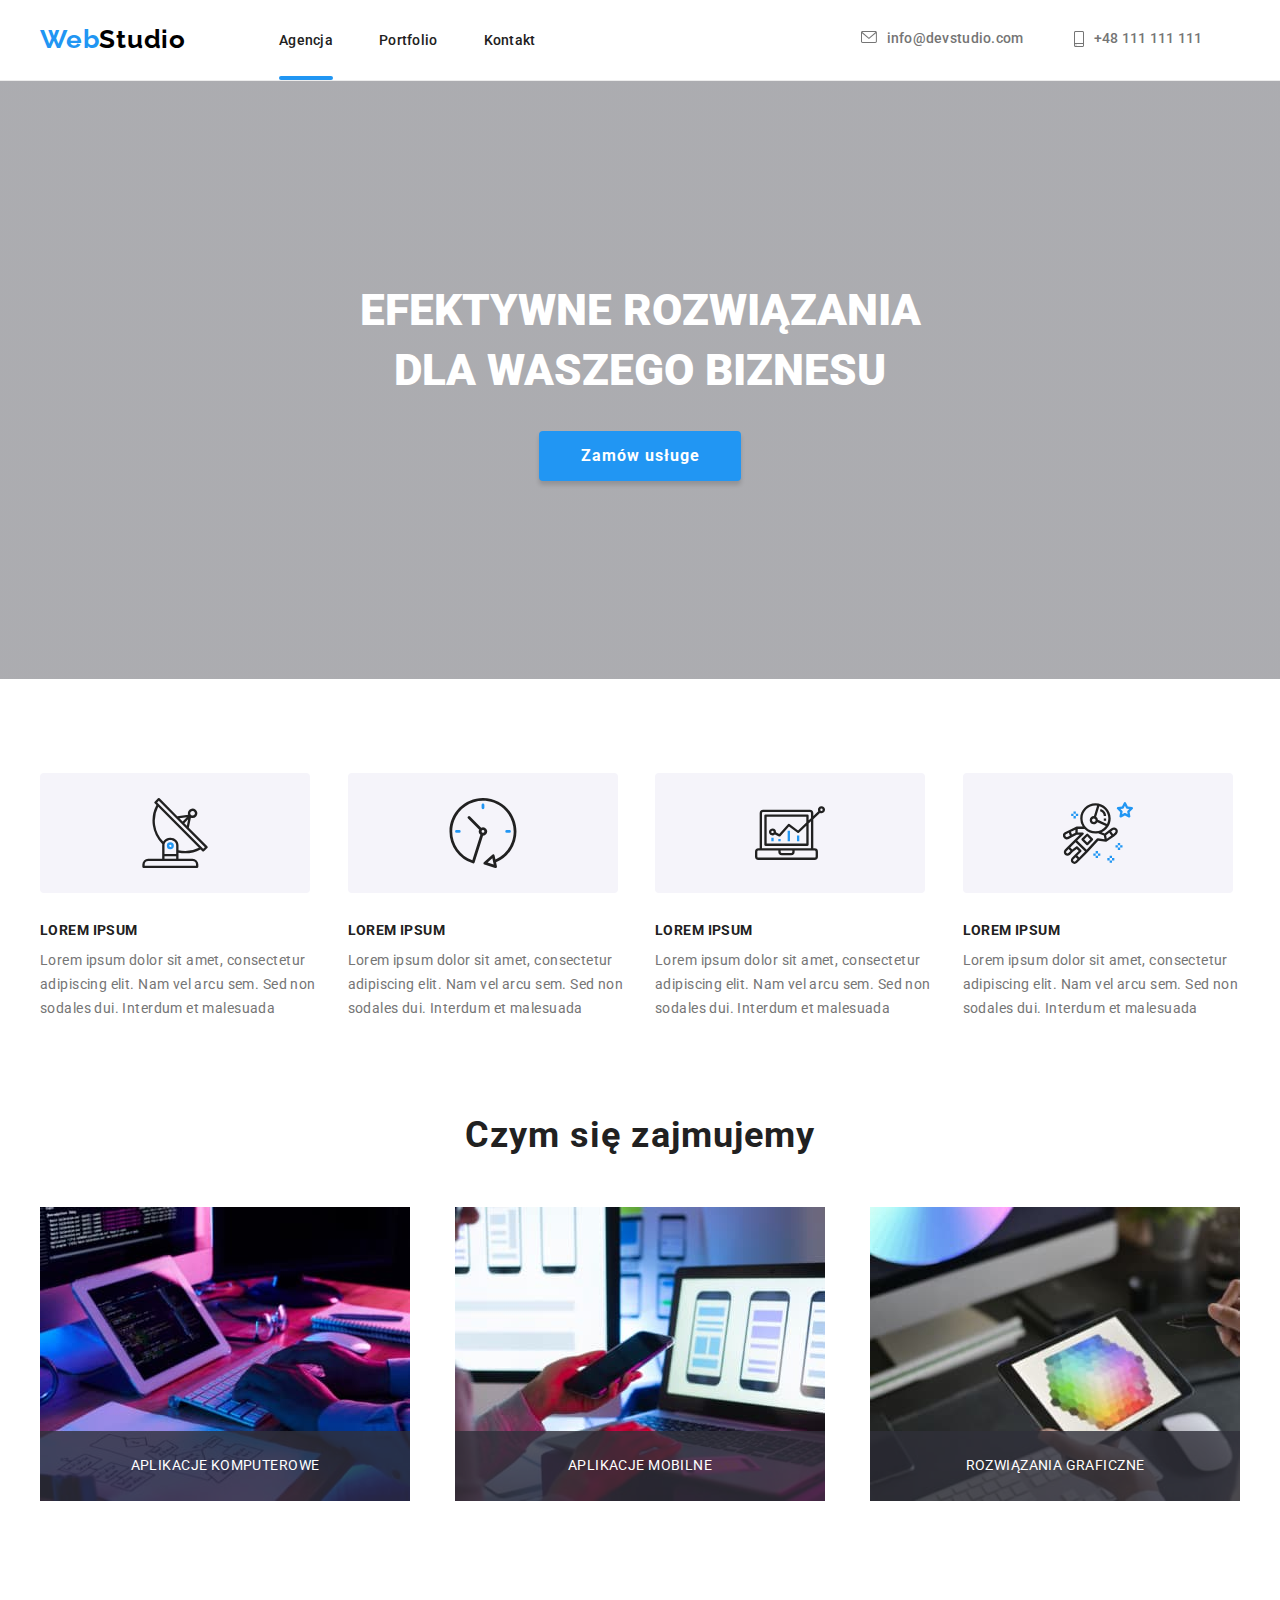
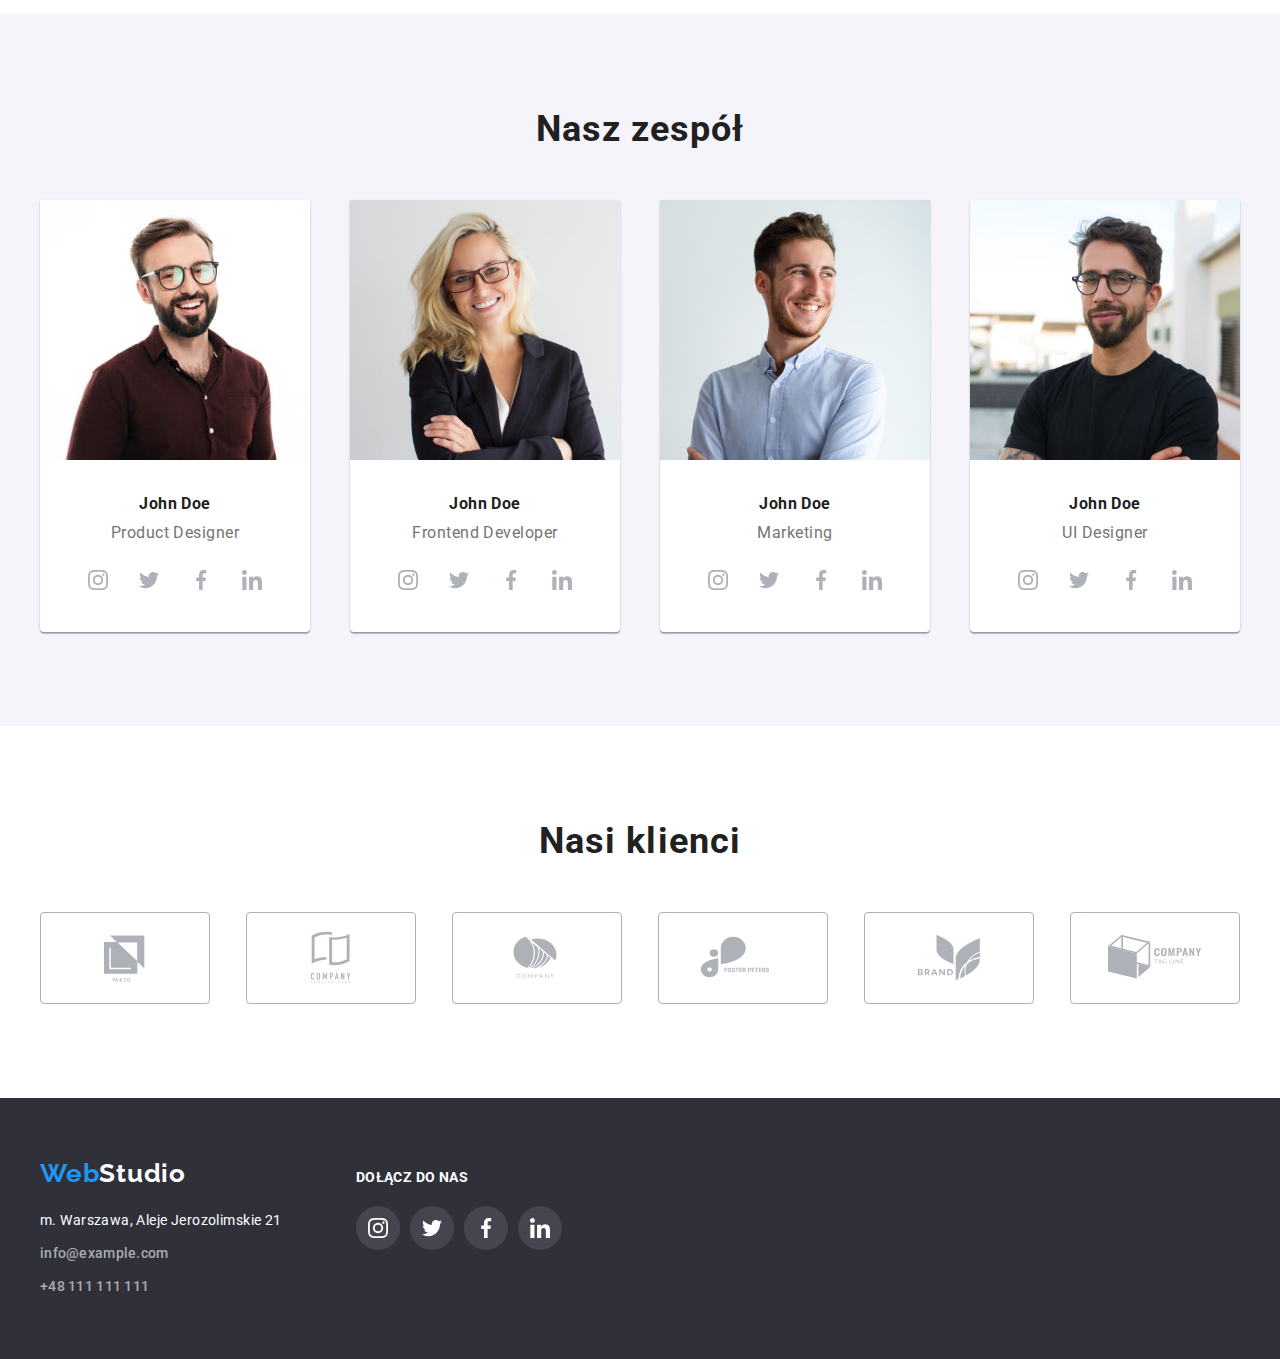
==== index.html @ 0230aa4e "ukonczenie zadania 1" ====
<!DOCTYPE html>
<html lang="en">
  <head>
    <meta charset="UTF-8" />
    <meta http-equiv="X-UA-Compatible" content="IE=edge" />
    <meta name="viewport" content="width=device-width, initial-scale=1.0" />
    <title>Studio</title>
    <link rel="stylesheet" href="./css/styles.css" />
    <link rel="preconnect" href="https://fonts.googleapis.com" />
    <link rel="preconnect" href="https://fonts.gstatic.com" crossorigin />
    <link
      href="https://fonts.googleapis.com/css2?family=Raleway:wght@700&family=Roboto:wght@400;500;700;900&display=swap"
      rel="stylesheet"
    />
    <link
      rel="stylesheet"
      href="node_modules/modern-normalize/modern-normalize.css"
    />
  </head>

  <body>
    <header class="background-header">
      <div class="container">
        <div class="info-header">
          <a href="#" class="link-logo"><span class="logo">Web</span>Studio</a>
          <nav class="contact-info">
            <ul class="list list-header">
              <li>
                <a href="./index.html" class="underline-one link">Agencja</a>
              </li>
              <li><a href="./portfolio.html" class="link">Portfolio</a></li>
              <li><a href="#" class="link">Kontakt</a></li>
            </ul>
          </nav>

          <ul class="list list-header-two">
            <li>
              <a href="mailto:info@devstudio.com" class="contact-details"
                >info@devstudio.com
                <svg class="contact-icon" width="16" height="12">
                  <use href="./images/icons.svg#icon-envelope"></use>
                </svg>
              </a>
            </li>
            <li>
              <a href="tel:+48111111111" class="contact-details"
                >+48 111 111 111
                <svg class="contact-icon phone" width="10" height="16">
                  <use href="./images/icons.svg#icon-smartphone"></use>
                </svg>
              </a>
            </li>
          </ul>
        </div>
      </div>
    </header>
    <main>
      <section class="background-title section">
        <div class="container">
          <div class="content">
            <h1 class="title title-main">
              EFEKTYWNE ROZWIĄZANIA<br />
              DLA WASZEGO BIZNESU
            </h1>
            <button type="button" class="item open-button" data-modal-open>
              Zamów usługe
            </button>
            <div class="backdrop is-hidden" data-modal>
              <div class="modal">
                <button class="close-button" data-modal-close>
                  <svg class="modal-btn" width="11" height="11">
                    <use href="./images/icons.svg#icon-close-button"></use>
                  </svg>
                </button>
              </div>
            </div>
          </div>
        </div>
      </section>
      <section class="section section-two">
        <div class="container">
          <ul class="list orden-list">
            <li>
              <div class="lorem-icon">
                <svg width="70" height="70">
                  <use xlink:href="./images/icons.svg#icon-antenna"></use>
                </svg>
              </div>
              <h4 class="title-fourth">LOREM IPSUM</h4>
              <p class="text">
                Lorem ipsum dolor sit amet, consectetur adipiscing elit. Nam vel
                arcu sem. Sed non sodales dui. Interdum et malesuada
              </p>
            </li>
            <li>
              <div class="lorem-icon">
                <svg width="70" height="70">
                  <use xlink:href="./images/icons.svg#icon-clock"></use>
                </svg>
              </div>
              <h4 class="title-fourth">LOREM IPSUM</h4>
              <p class="text">
                Lorem ipsum dolor sit amet, consectetur adipiscing elit. Nam vel
                arcu sem. Sed non sodales dui. Interdum et malesuada
              </p>
            </li>
            <li>
              <div class="lorem-icon">
                <svg width="70" height="70">
                  <use xlink:href="./images/icons.svg#icon-diagram"></use>
                </svg>
              </div>
              <h4 class="title-fourth">LOREM IPSUM</h4>
              <p class="text">
                Lorem ipsum dolor sit amet, consectetur adipiscing elit. Nam vel
                arcu sem. Sed non sodales dui. Interdum et malesuada
              </p>
            </li>
            <li>
              <div class="lorem-icon">
                <svg width="70" height="70">
                  <use xlink:href="./images/icons.svg#icon-astronaut"></use>
                </svg>
              </div>
              <h4 class="title-fourth">LOREM IPSUM</h4>
              <p class="text">
                Lorem ipsum dolor sit amet, consectetur adipiscing elit. Nam vel
                arcu sem. Sed non sodales dui. Interdum et malesuada
              </p>
            </li>
          </ul>
        </div>
      </section>

      <section class="section">
        <div class="container">
          <h2 class="title-second">Czym się zajmujemy</h2>
          <ul class="list orden-list">
            <li class="box-picture">
              <div class="label-box">
                <p class="label-text">Aplikacje komputerowe</p>
              </div>
              <img
                class="picture"
                src="./images/developer-code.jpg"
                alt="kod programisty"
                width="370"
                height="294"
              />
            </li>
            <li class="box-picture">
              <div class="label-box">
                <p class="label-text">Aplikacje mobilne</p>
              </div>
              <img
                class="picture"
                src="./images/mobile-app.jpg"
                alt="praca nad aplikacjami mobilnymi"
                width="370"
                height="294"
              />
            </li>
            <li class="box-picture">
              <div class="label-box">
                <p class="label-text">Rozwiązania graficzne</p>
              </div>
              <img
                class="picture"
                src="./images/web-disigne.jpg"
                alt="projektowanie ston internetowych"
                width="370"
                height="294"
              />
            </li>
          </ul>
        </div>
      </section>
      <ul>
        <li></li>
      </ul>

      <section class="section background-second">
        <div class="container">
          <h2 class="title-second">Nasz zespół</h2>
          <ul class="list orden-list">
            <li class="card-team">
              <img
                src="./images/product-designer.jpg"
                alt="Zespół WebStudio"
                width="270"
                height="260"
              />
              <div class="card-heading-team">
                <h4 class="team"><strong>John Doe</strong></h4>
                <p class="profession">Product Designer</p>
                <ul class="list social-media-list">
                  <li>
                    <a href="#" class="social-link">
                      <svg width="20" height="20">
                        <use href="./images/icons.svg#icon-instagram"></use>
                      </svg>
                    </a>
                  </li>
                  <li>
                    <a href="#" class="social-link">
                      <svg width="20" height="20">
                        <use href="./images/icons.svg#icon-twitter"></use>
                      </svg>
                    </a>
                  </li>
                  <li>
                    <a href="#" class="social-link">
                      <svg width="20" height="20">
                        <use href="./images/icons.svg#icon-facebook"></use>
                      </svg>
                    </a>
                  </li>
                  <li>
                    <a href="#" class="social-link">
                      <svg width="20" height="20">
                        <use href="./images/icons.svg#icon-linkedin"></use>
                      </svg>
                    </a>
                  </li>
                </ul>
              </div>
            </li>
            <li class="card-team">
              <img
                src="./images/frontend-developer.jpg"
                alt="Zespół WebStudio"
                width="270"
                height="260"
              />
              <div class="card-heading-team">
                <h4 class="team"><strong>John Doe</strong></h4>
                <p class="profession">Frontend Developer</p>
                <ul class="list social-media-list">
                  <li class="">
                    <a href="#" class="social-link">
                      <svg class="icons" width="20" height="20">
                        <use href="./images/icons.svg#icon-instagram"></use>
                      </svg>
                    </a>
                  </li>
                  <li>
                    <a href="#" class="social-link">
                      <svg class="icons" width="20" height="20">
                        <use href="./images/icons.svg#icon-twitter"></use>
                      </svg>
                    </a>
                  </li>
                  <li>
                    <a href="#" class="social-link">
                      <svg class="icons" width="20" height="20">
                        <use href="./images/icons.svg#icon-facebook"></use>
                      </svg>
                    </a>
                  </li>
                  <li>
                    <a href="#" class="social-link">
                      <svg class="icons" width="20" height="20">
                        <use href="./images/icons.svg#icon-linkedin"></use>
                      </svg>
                    </a>
                  </li>
                </ul>
              </div>
            </li>
            <li class="card-team">
              <img
                src="./images/marketing.jpg"
                alt="Zespół WebStudio"
                width="270"
                height="260"
              />
              <div class="card-heading-team">
                <h4 class="team"><strong>John Doe</strong></h4>
                <p class="profession">Marketing</p>
                <ul class="list social-media-list">
                  <li>
                    <a href="#" class="social-link">
                      <svg class="icons" width="20" height="20">
                        <use href="./images/icons.svg#icon-instagram"></use>
                      </svg>
                    </a>
                  </li>
                  <li>
                    <a href="#" class="social-link">
                      <svg class="icons" width="20" height="20">
                        <use href="./images/icons.svg#icon-twitter"></use>
                      </svg>
                    </a>
                  </li>
                  <li>
                    <a href="#" class="social-link">
                      <svg class="icons" width="20" height="20">
                        <use href="./images/icons.svg#icon-facebook"></use>
                      </svg>
                    </a>
                  </li>
                  <li>
                    <a href="#" class="social-link">
                      <svg class="icons" width="20" height="20">
                        <use href="./images/icons.svg#icon-linkedin"></use>
                      </svg>
                    </a>
                  </li>
                </ul>
              </div>
            </li>
            <li class="card-team">
              <img
                src="./images/ui-desidner.jpg"
                alt="Zespół WebStudio"
                width="270"
                height="260"
              />
              <div class="card-heading-team">
                <h4 class="team"><strong>John Doe</strong></h4>
                <p class="profession">UI Designer</p>
                <ul class="list social-media-list">
                  <li>
                    <a href="#" class="social-link">
                      <svg class="icons" width="20" height="20">
                        <use href="./images/icons.svg#icon-instagram"></use>
                      </svg>
                    </a>
                  </li>
                  <li>
                    <a href="#" class="social-link">
                      <svg class="icons" width="20" height="20">
                        <use href="./images/icons.svg#icon-twitter"></use>
                      </svg>
                    </a>
                  </li>
                  <li>
                    <a href="#" class="social-link">
                      <svg class="icons" width="20" height="20">
                        <use href="./images/icons.svg#icon-facebook"></use>
                      </svg>
                    </a>
                  </li>
                  <li>
                    <a href="#" class="social-link">
                      <svg class="icons" width="20" height="20">
                        <use href="./images/icons.svg#icon-linkedin"></use>
                      </svg>
                    </a>
                  </li>
                </ul>
              </div>
            </li>
          </ul>
        </div>
      </section>
      <section class="section">
        <div class="container">
          <h2 class="title-second">Nasi klienci</h2>
          <ul class="list orden-list">
            <li class="maybe">
              <a class="client-link" href="#">
                <svg class="icons" width="106" height="60">
                  <use href="./images/icons.svg#icon-logo"></use>
                </svg>
              </a>
            </li>
            <li>
              <a class="client-link" href="#">
                <svg class="icons" width="106" height="60">
                  <use href="./images/icons.svg#icon-logo-2"></use>
                </svg>
              </a>
            </li>
            <li>
              <a class="client-link" href="#">
                <svg class="icons" width="106" height="60">
                  <use href="./images/icons.svg#icon-logo-3"></use>
                </svg>
              </a>
            </li>
            <li>
              <a class="client-link" href="#">
                <svg class="icons" width="106" height="60">
                  <use href="./images/icons.svg#icon-logo-4"></use>
                </svg>
              </a>
            </li>
            <li>
              <a class="client-link" href="#">
                <svg class="icons" width="106" height="60">
                  <use href="./images/icons.svg#icon-logo-5"></use>
                </svg>
              </a>
            </li>
            <li>
              <a class="client-link" href="#">
                <svg class="icons" width="106" height="60">
                  <use href="./images/icons.svg#icon-logo-6"></use>
                </svg>
              </a>
            </li>
          </ul>
        </div>
      </section>
    </main>
    <footer class="background-footer">
      <div class="container container-footer">
        <div class="footer">
          <div class="list-footer">
            <a href="#" class="link-logo text-color"
              ><span class="logo">Web</span>Studio</a
            >
          </div>
          <address class="text-footer">
            <ul class="list text-color adress-list">
              <li class="a-list">
                <p class="margin">m. Warszawa, Aleje Jerozolimskie 21</p>
              </li>
              <li class="a-list">
                <a href="mailto:info@example.com" class="link link-color"
                  >info@example.com</a
                >
              </li>
              <li class="a-list">
                <a href="tel:+48111111111" class="link link-color"
                  >+48 111 111 111</a
                >
              </li>
            </ul>
          </address>
        </div>
        <div class="social-media-footer">
          <div>
            <div>
              <h4 class="title-footer">Dołącz do nas</h4>
            </div>
          </div>
          <ul class="list media-footer">
            <li>
              <a href="#" class="social-link-dark">
                <svg class="icons" width="20" height="20">
                  <use href="./images/icons.svg#icon-instagram"></use>
                </svg>
              </a>
            </li>
            <li>
              <a href="#" class="social-link-dark">
                <svg class="icons" width="20" height="20">
                  <use href="./images/icons.svg#icon-twitter"></use>
                </svg>
              </a>
            </li>
            <li>
              <a href="#" class="social-link-dark">
                <svg class="icons" width="20" height="20">
                  <use href="./images/icons.svg#icon-facebook"></use>
                </svg>
              </a>
            </li>
            <li>
              <a href="#" class="social-link-dark">
                <svg class="icons" width="20" height="20">
                  <use href="./images/icons.svg#icon-linkedin"></use>
                </svg>
              </a>
            </li>
          </ul>
        </div>
      </div>
    </footer>
    <script src="./js/modal.js"></script>
  </body>
</html>
---- css/styles.css ----
:root {
  --brand-color: #2196f3;
  --brand-color-one: #ffffff;
  --brand-color-two: #000000;
  --brand-color-three: #f5f4fa;
  --brand-color-four: #757575;
  --brand-color-five: #e5e5e5;
  --brand-color-six: #2f303a;
  --brand-color-seven: #eeeeee;
  --brand-color-eight: #afb1b8;
  --transition-timing-function: cubic-bezier(0.4, 0, 0.2, 1);
}

body {
  font-family: "Roboto", "Raleway", sans-serif;
  color: #212121;
  margin: 0 auto;
}

*,
*::after,
*::before {
  margin: 0;
  padding: 0;
}

.list {
  list-style-type: none;
}

.logo {
  color: var(--brand-color);
}

.link-logo {
  font-family: "Raleway", sans-serif;
  font-size: 26px;
  line-height: 1.19;
  font-weight: 700;
  letter-spacing: 0.03em;
  text-decoration: none;
  color: var(--brand-color-two);
  margin-right: 93px;
}

.link {
  font-size: 14px;
  line-height: 1.14;
  font-weight: 500;
  letter-spacing: 0.02em;
  text-decoration: none;
  color: inherit;
  position: relative;

  transition: color 250ms var(--transition-timing-function);
}

.link:hover,
.link:focus {
  color: var(--brand-color);
}

.button {
  all: unset;
  font-family: inherit;
  font-weight: 500;
  font-size: 16px;
  padding: 6px 22px;
  border-radius: 4px;
  line-height: 1.63;
  letter-spacing: 0.03em;
  background-color: var(--brand-color-three);
  cursor: pointer;

  transition: background-color 250ms var(--transition-timing-function),
    color 250ms var(--transition-timing-function);
}

.button:hover,
.button:focus {
  box-shadow: 0px 3px 1px rgba(0, 0, 0, 0.1), 0px 1px 2px rgba(0, 0, 0, 0.08),
    0px 2px 2px rgba(0, 0, 0, 0.12);
  background-color: var(--brand-color);
  color: var(--brand-color-one);
}

.title {
  font-size: 44px;
  line-height: 1.36;
  font-weight: 900;
  color: var(--brand-color-one);

  margin: 0 auto;
  text-align: center;
  padding-top: 106px;
  padding-bottom: 30px;
}

.item {
  all: unset;
  font-family: inherit;
  font-weight: 700;
  font-size: 16px;
  line-height: 1.88;
  letter-spacing: 0.06em;
  background-color: var(--brand-color);
  color: var(--brand-color-one);
  padding: 10px 41px 10px 42px;
  cursor: pointer;
  box-shadow: 0px 4px 4px rgba(0, 0, 0, 0.15);
  border-radius: 4px;
}

.title-fourth {
  font-size: 14px;
  line-height: 1.14;
  letter-spacing: 0.03em;
  text-transform: uppercase;
  margin-bottom: 10px;
}

.text {
  font-size: 14px;
  line-height: 1.71;
  letter-spacing: 0.03em;
  color: var(--brand-color-four);
}

.title-second {
  font-size: 36px;
  line-height: 1.17;
  letter-spacing: 0.03em;
}

.title-portfolio {
  font-size: 18px;
  line-height: 2;
  letter-spacing: 0.06em;
  margin: 0 auto;
}

.text-img {
  font-size: 16px;
  line-height: 1.88;
  letter-spacing: 0.03em;
  color: var(--brand-color-four);
  margin: 0 auto;
}

.team {
  font-weight: 500;
  font-size: 16px;
  line-height: 1.19;
  letter-spacing: 0.03em;
}

.profession {
  font-size: 16px;
  line-height: 1.19;
  letter-spacing: 0.03em;
  color: var(--brand-color-four);
}

.link-color {
  color: rgba(255, 255, 255, 0.6);
}

.contact-details {
  font-size: 14px;
  line-height: 1.14;
  font-weight: 500;
  letter-spacing: 0.02em;
  text-decoration: none;
  display: flex;
  flex-direction: row-reverse;
  align-content: flex-start;
  fill: var(--brand-color-four);
  color: var(--brand-color-four);

  transition: color 250ms var(--transition-timing-function),
    fill 250ms var(--transition-timing-function);
}

.contact-icon {
  margin-right: 10px;
}

.contact-details:hover,
.contact-details:focus {
  fill: var(--brand-color);
  color: var(--brand-color);
}

.mail {
  text-decoration: underline;
}

.text-footer {
  font-size: 14px;
  line-height: 1.71;
  letter-spacing: 0.03em;
  font-style: inherit;
}

.text-color {
  color: var(--brand-color-one);
}

.background-second {
  background-color: var(--brand-color-three);
}

.background-header {
  background-color: var(--brand-color-one);
  border-bottom: 1px solid #ececec;
}

.background-footer {
  background-color: var(--brand-color-six);
  padding-top: 60px;
  padding-bottom: 51px;
}

.container {
  margin: 0 auto;
  width: 100%;
  max-width: 1200px;
  padding: 0 15px;
}

.content {
  display: flex;
  text-align: center;
  align-items: center;
  flex-direction: column;
  padding-bottom: 104px;
}

.section {
  padding: 94px 0;
  margin: 0 auto;
}

.button-list {
  display: flex;
  justify-content: center;
  margin: 0 auto;
  gap: 8px;
}

.button-padding {
  padding-bottom: unset;
}

.info-header {
  display: flex;
  align-items: center;
  flex-grow: 1;
  padding-top: 24px;
  padding-bottom: 25px;
}

.list-header {
  display: flex;
  gap: 46px;
  margin-right: 325px;
  padding-left: 0%;
}

.list-header-two {
  display: inline-flex;
  gap: 50px;
}

.adress-list {
  padding-left: 0;
  margin: 0 auto;
}

.a-list {
  padding-bottom: 9px;
}

.margin {
  margin: 0 auto;
}

.portfolio-padding {
  padding-top: 50px;
}

.card-heading {
  border: 1px solid var(--brand-color-seven);
  border-top: hidden;
  padding-left: 20px;
}

.card-heading > h4 {
  padding-top: 20px;
  padding-bottom: 4px;
}

.card-heading > p {
  padding-bottom: 20px;
}

.card-set {
  display: flex;
  flex-wrap: wrap;
  gap: 30px;
  padding: 0;
  flex-basis: calc((100% - 60px) / 3);
}

.orden-list {
  display: flex;
  justify-content: space-between;
  gap: 30px;
  margin: 0 auto;
  padding-left: 0;
}

h2 {
  display: flex;
  justify-content: center;
  padding-bottom: 50px;
  margin: 0 auto;
}

.card-team {
  background: var(--brand-color-one);
  border-radius: 0px 0px 4px 4px;
  box-shadow: 0px 1px 3px rgba(0, 0, 0, 0.12), 0px 1px 1px rgba(0, 0, 0, 0.14),
    0px 2px 1px rgba(0, 0, 0, 0.2);
}

.card-heading-team {
  text-align: center;
}

.card-heading-team > h4 {
  margin: 0 auto;
  padding-top: 30px;
  padding-bottom: 10px;
}

.card-heading-team > p {
  margin: 0 auto;
  padding-bottom: 16px;
}
.section-two {
  padding-bottom: 0;
}

.lorem-icon {
  width: 270px;
  height: 120px;
  border-radius: 4px;
  background-color: var(--brand-color-three);
  display: flex;
  justify-content: center;
  align-items: center;
  margin-bottom: 30px;
}

.card-image {
  display: block;
}

.card-shadow {
  transition: box-shadow 250ms var(--transition-timing-function);
}

.card-shadow:hover,
.card-shadow:focus {
  cursor: pointer;
  box-shadow: 0px 1px 1px rgba(0, 0, 0, 0.12), 0px 4px 4px rgba(0, 0, 0, 0.06),
    1px 4px 6px rgba(0, 0, 0, 0.16);
}

.client-link {
  display: flex;
  align-items: center;
  justify-content: center;
  box-sizing: border-box;
  width: 170px;
  height: 92px;
  border-radius: 4px;
  border: 1px solid var(--brand-color-eight);
  fill: var(--brand-color-eight);
  cursor: pointer;
  gap: 30px;

  transition: border-color 250ms var(--transition-timing-function),
    fill 250ms var(--transition-timing-function);
}

.client-link:hover,
.client-link:focus {
  fill: var(--brand-color);
  border-color: var(--brand-color);
}

.social-media-list {
  display: flex;
  align-items: center;
  justify-content: space-around;
  padding-left: 32px;
  padding-right: 32px;
  padding-bottom: 30px;
}

.social-link {
  width: 44px;
  height: 44px;
  fill: var(--brand-color-eight);
  background-color: var(--brand-color-one);
  border-radius: 50%;
  display: flex;
  align-items: center;
  justify-content: center;
  gap: 10px;

  transition: background-color 250ms var(--transition-timing-function),
    fill 250ms var(--transition-timing-function);
}

.social-link:hover,
.social-link:focus {
  background-color: var(--brand-color);
  fill: var(--brand-color-one);
}

.social-link-dark {
  width: 44px;
  height: 44px;
  background: rgba(255, 255, 255, 0.1);
  fill: var(--brand-color-one);
  border-radius: 50%;
  display: flex;
  align-items: center;
  justify-content: center;
  gap: 10px;

  transition: background-color 250ms var(--transition-timing-function);
}

.social-link-dark:hover,
.social-link-dark:focus {
  background-color: var(--brand-color);
}

.list-footer {
  padding-top: 0;
  padding-bottom: 20px;
}

.social-media-footer {
  display: inline-flex;
  flex-direction: column;
  justify-content: center;
  margin-left: 70px;
}

.media-footer {
  display: inline-flex;
  gap: 10px;
}

.title-footer {
  color: var(--brand-color-one);
  text-transform: uppercase;
  font-size: 14px;
  line-height: 1.14;
  letter-spacing: 0.03em;
  margin-bottom: 20px;
}

.background-title {
  background-image: linear-gradient(
      rgba(47, 48, 58, 0.4),
      rgba(47, 48, 58, 0.4)
    ),
    url(/goit-markup-hw-05/images/background.jpg);
}

.footer {
  display: inline-flex;
  flex-direction: column;
  justify-content: center;
}

.underline-one::after {
  content: "";
  position: absolute;
  bottom: -32.5px;
  height: 4px;
  border-radius: 2px;
  left: 0;
  width: 100%;
  background-color: var(--brand-color);
}

.underline-two::after {
  content: "";
  position: absolute;
  bottom: -32.5px;
  height: 4px;
  border-radius: 2px;
  left: 0;
  width: 100%;
  background-color: var(--brand-color);
}

.box-picture {
  display: block;
  position: relative;
}
.picture {
  display: block;
  align-items: flex-start;
}
.label-text {
  color: var(--brand-color-one);
  text-transform: uppercase;
  font-size: 14px;
  line-height: 1.14;
  letter-spacing: 0.03em;
  margin-bottom: 20px;
  padding-top: 27px;
}

.label-box {
  height: 70px;
  width: 370px;
  text-align: center;
  background-color: rgba(47, 48, 58, 0.8);
  position: absolute;
  bottom: 0;
}

.portfolio-box {
  position: relative;
  overflow: hidden;
  width: 370px;
  height: 294px;
}

.portfolio-overflay {
  position: absolute;
  width: 100%;
  height: 100%;
  background: rgba(33, 150, 243, 0.9);

  transform: translateY(100%);
  transition: 250ms var(--transition-timing-function);
}

.portfolio-text-overflay {
  padding-left: 24px;
  padding-top: 49px;
  padding-right: 45px;
  font-weight: 400;
  font-size: 18px;
  line-height: 1.56;
  letter-spacing: 0.03em;
  color: var(--brand-color-one);
}

.card-shadow:hover .portfolio-overflay {
  transform: translatey(0);
}

.backdrop {
  position: fixed;
  width: 100%;
  height: 100%;
  top: 0;
  left: 0;
  background: rgba(0, 0, 0, 0.2);
  z-index: 2;
}

.modal {
  position: absolute;
  top: 50%;
  left: 50%;
  transform: translate(-50%, -50%);
  width: 528px;
  height: 581px;
  background-color: var(--brand-color-one);
  border-radius: 4px;
  box-shadow: 0px 1px 3px rgba(0, 0, 0, 0.12), 0px 1px 1px rgba(0, 0, 0, 0.14),
    0px 2px 1px rgba(0, 0, 0, 0.2);

  opacity: inherit;
  visibility: inherit;
  transition-property: visibility, opacity;
  transition-duration: 250ms;
  transition-timing-function: var(--transition-timing-function);
}

.close-button {
  position: absolute;
  top: 8px;
  right: 8px;
  height: 30px;
  width: 30px;
  border: 1px solid rgba(0, 0, 0, 0.1);
  border-radius: 50%;
  background: var(--brand-color-one);
  fill: var(--brand-color-two);
  cursor: pointer;
}

.is-hidden {
  opacity: 0;
  visibility: hidden;
  pointer-events: none;
}
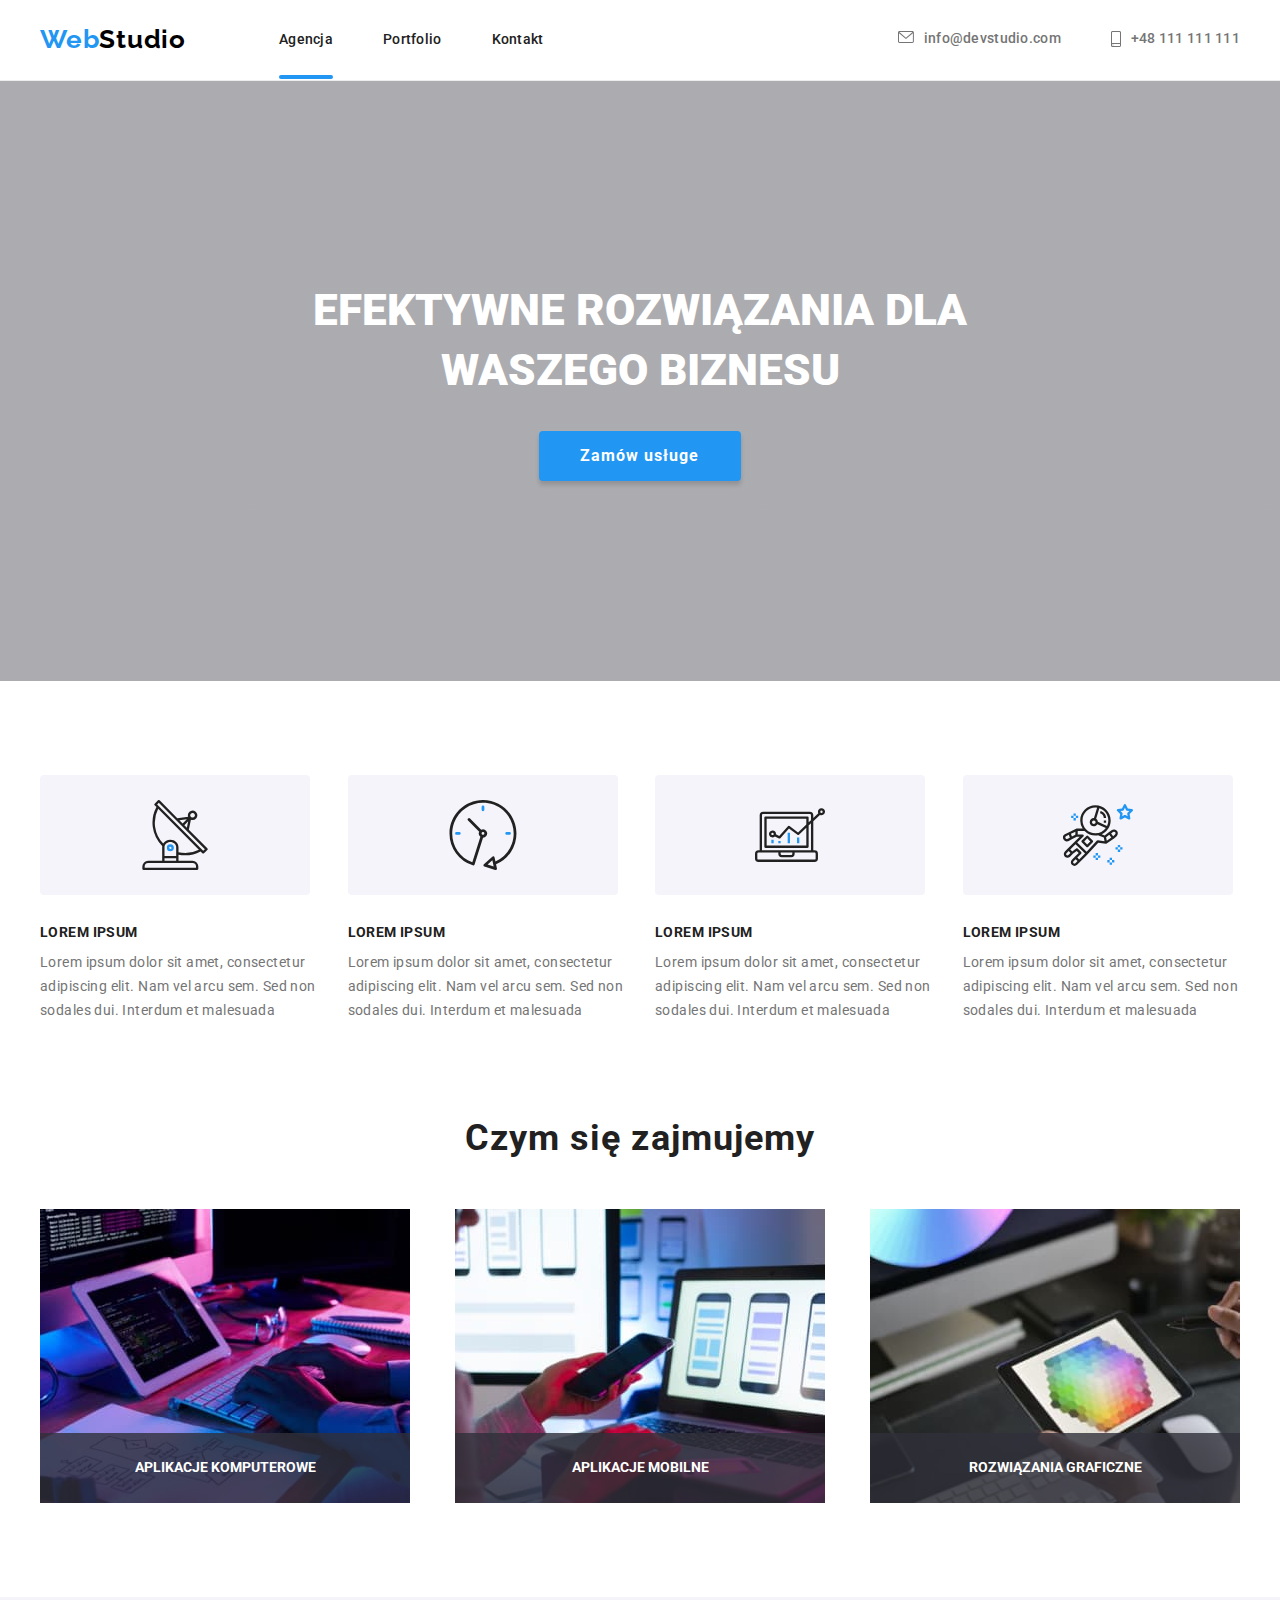
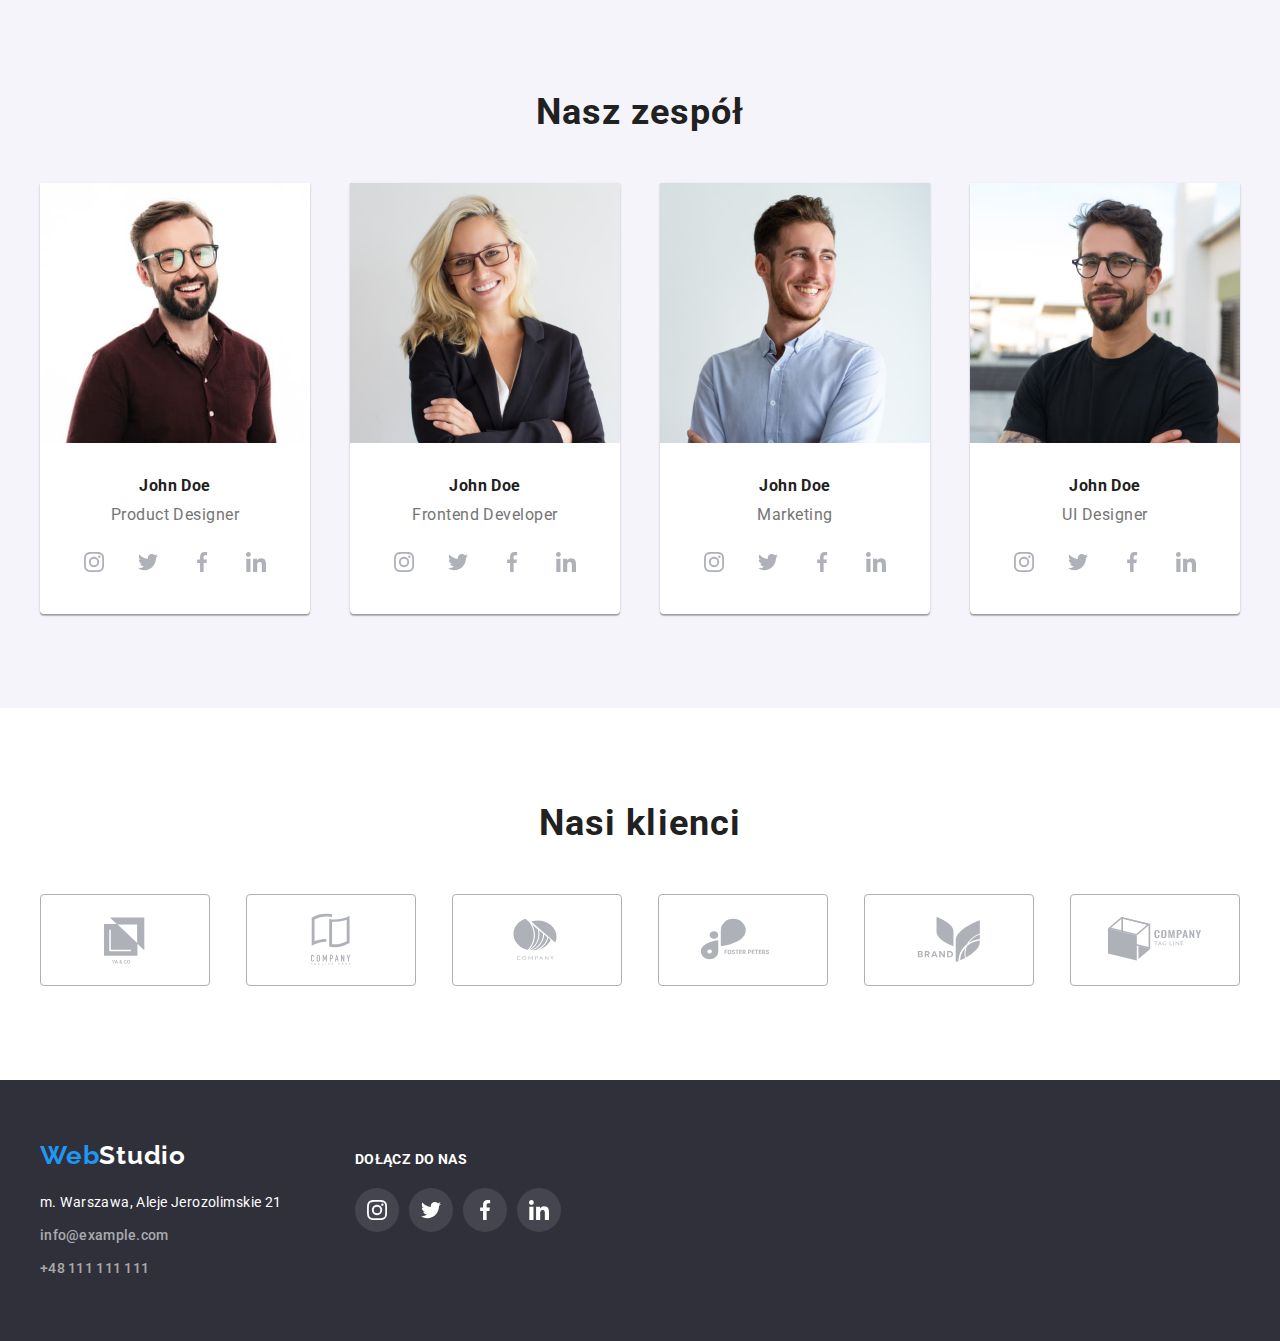
==== commit 82f7ccbe: "poprawki 1" ====
--- a/index.html
+++ b/index.html
@@ -5,6 +5,13 @@
     <meta http-equiv="X-UA-Compatible" content="IE=edge" />
     <meta name="viewport" content="width=device-width, initial-scale=1.0" />
     <title>Studio</title>
+    <link
+      rel="stylesheet"
+      href="https://cdnjs.cloudflare.com/ajax/libs/modern-normalize/1.1.0/modern-normalize.min.css"
+      integrity="sha512-wpPYUAdjBVSE4KJnH1VR1HeZfpl1ub8YT/NKx4PuQ5NmX2tKuGu6U/JRp5y+Y8XG2tV+wKQpNHVUX03MfMFn9Q=="
+      crossorigin="anonymous"
+      referrerpolicy="no-referrer"
+    />
     <link rel="stylesheet" href="./css/styles.css" />
     <link rel="preconnect" href="https://fonts.googleapis.com" />
     <link rel="preconnect" href="https://fonts.gstatic.com" crossorigin />
@@ -12,67 +19,58 @@
       href="https://fonts.googleapis.com/css2?family=Raleway:wght@700&family=Roboto:wght@400;500;700;900&display=swap"
       rel="stylesheet"
     />
-    <link
-      rel="stylesheet"
-      href="node_modules/modern-normalize/modern-normalize.css"
-    />
   </head>
 
   <body>
     <header class="background-header">
-      <div class="container">
-        <div class="info-header">
-          <a href="#" class="link-logo"><span class="logo">Web</span>Studio</a>
-          <nav class="contact-info">
-            <ul class="list list-header">
-              <li>
-                <a href="./index.html" class="underline-one link">Agencja</a>
-              </li>
-              <li><a href="./portfolio.html" class="link">Portfolio</a></li>
-              <li><a href="#" class="link">Kontakt</a></li>
-            </ul>
-          </nav>
+      <div class="container info-header">
+        <a href="#" class="link-logo"><span class="logo">Web</span>Studio</a>
+        <nav class="contact-info">
+          <ul class="list list-header">
+            <li>
+              <a href="./index.html" class="underline-one link">Agencja</a>
+            </li>
+            <li><a href="./portfolio.html" class="link">Portfolio</a></li>
+            <li><a href="#" class="link">Kontakt</a></li>
+          </ul>
+        </nav>
 
-          <ul class="list list-header-two">
-            <li>
-              <a href="mailto:info@devstudio.com" class="contact-details"
-                >info@devstudio.com
-                <svg class="contact-icon" width="16" height="12">
-                  <use href="./images/icons.svg#icon-envelope"></use>
-                </svg>
-              </a>
-            </li>
-            <li>
-              <a href="tel:+48111111111" class="contact-details"
-                >+48 111 111 111
-                <svg class="contact-icon phone" width="10" height="16">
-                  <use href="./images/icons.svg#icon-smartphone"></use>
-                </svg>
-              </a>
-            </li>
-          </ul>
-        </div>
+        <ul class="list list-header-two">
+          <li>
+            <a href="mailto:info@devstudio.com" class="contact-details"
+              >info@devstudio.com
+              <svg class="contact-icon" width="16" height="12">
+                <use href="./images/icons.svg#icon-envelope"></use>
+              </svg>
+            </a>
+          </li>
+          <li>
+            <a href="tel:+48111111111" class="contact-details"
+              >+48 111 111 111
+              <svg class="contact-icon phone" width="10" height="16">
+                <use href="./images/icons.svg#icon-smartphone"></use>
+              </svg>
+            </a>
+          </li>
+        </ul>
       </div>
     </header>
     <main>
-      <section class="background-title section">
+      <section class="background-title">
         <div class="container">
-          <div class="content">
-            <h1 class="title title-main">
-              EFEKTYWNE ROZWIĄZANIA<br />
-              DLA WASZEGO BIZNESU
-            </h1>
-            <button type="button" class="item open-button" data-modal-open>
-              Zamów usługe
-            </button>
-            <div class="backdrop is-hidden" data-modal>
-              <div class="modal">
-                <button class="close-button" data-modal-close>
-                  <svg class="modal-btn" width="11" height="11">
-                    <use href="./images/icons.svg#icon-close-button"></use>
-                  </svg>
-                </button>
-              </div>
+          <h1 class="title title-main">
+            EFEKTYWNE ROZWIĄZANIA DLA WASZEGO BIZNESU
+          </h1>
+          <button type="button" class="item open-button" data-modal-open>
+            Zamów usługe
+          </button>
+          <div class="backdrop is-hidden" data-modal>
+            <div class="modal">
+              <button class="close-button" data-modal-close>
+                <svg class="modal-btn" width="11" height="11">
+                  <use href="./images/icons.svg#icon-close-button"></use>
+                </svg>
+              </button>
             </div>
           </div>
         </div>
@@ -137,9 +135,6 @@
           <h2 class="title-second">Czym się zajmujemy</h2>
           <ul class="list orden-list">
             <li class="box-picture">
-              <div class="label-box">
-                <p class="label-text">Aplikacje komputerowe</p>
-              </div>
               <img
                 class="picture"
                 src="./images/developer-code.jpg"
@@ -147,11 +142,9 @@
                 width="370"
                 height="294"
               />
+              <p class="label-text">Aplikacje komputerowe</p>
             </li>
             <li class="box-picture">
-              <div class="label-box">
-                <p class="label-text">Aplikacje mobilne</p>
-              </div>
               <img
                 class="picture"
                 src="./images/mobile-app.jpg"
@@ -159,11 +152,9 @@
                 width="370"
                 height="294"
               />
+              <p class="label-text">Aplikacje mobilne</p>
             </li>
             <li class="box-picture">
-              <div class="label-box">
-                <p class="label-text">Rozwiązania graficzne</p>
-              </div>
               <img
                 class="picture"
                 src="./images/web-disigne.jpg"
@@ -171,13 +162,11 @@
                 width="370"
                 height="294"
               />
+              <p class="label-text">Rozwiązania graficzne</p>
             </li>
           </ul>
         </div>
       </section>
-      <ul>
-        <li></li>
-      </ul>
 
       <section class="section background-second">
         <div class="container">
--- a/css/styles.css
+++ b/css/styles.css
@@ -14,7 +14,9 @@
 body {
   font-family: "Roboto", "Raleway", sans-serif;
   color: #212121;
-  margin: 0 auto;
+  background-color: #ffffff;
+  font-size: 14px;
+  letter-spacing: 0.03;
 }
 
 *,
@@ -22,6 +24,27 @@
 *::before {
   margin: 0;
   padding: 0;
+}
+
+h1,
+h2,
+h3,
+h4,
+h5,
+h6,
+p {
+  margin: 0;
+}
+
+.container {
+  width: 1200px;
+  margin: 0 auto;
+  padding: 0 15px;
+}
+
+.section {
+  padding-top: 94px;
+  padding-bottom: 94px;
 }
 
 .list {
@@ -61,7 +84,6 @@
 }
 
 .button {
-  all: unset;
   font-family: inherit;
   font-weight: 500;
   font-size: 16px;
@@ -69,6 +91,7 @@
   border-radius: 4px;
   line-height: 1.63;
   letter-spacing: 0.03em;
+  border: none;
   background-color: var(--brand-color-three);
   cursor: pointer;
 
@@ -85,19 +108,33 @@
 }
 
 .title {
+  width: 696px;
   font-size: 44px;
   line-height: 1.36;
   font-weight: 900;
   color: var(--brand-color-one);
-
   margin: 0 auto;
   text-align: center;
-  padding-top: 106px;
   padding-bottom: 30px;
 }
 
+.background-title {
+  background-image: linear-gradient(
+      rgba(47, 48, 58, 0.4),
+      rgba(47, 48, 58, 0.4)
+    ),
+    url(/goit-markup-hw-05/images/background.jpg);
+  padding: 200px 0;
+  text-align: center;
+  box-sizing: border-box;
+  background-repeat: no-repeat;
+  background-size: cover;
+  max-width: 1600px;
+  height: 600px;
+  margin: 0 auto;
+}
+
 .item {
-  all: unset;
   font-family: inherit;
   font-weight: 700;
   font-size: 16px;
@@ -105,10 +142,11 @@
   letter-spacing: 0.06em;
   background-color: var(--brand-color);
   color: var(--brand-color-one);
-  padding: 10px 41px 10px 42px;
+  padding: 10px 42px 10px 41px;
   cursor: pointer;
   box-shadow: 0px 4px 4px rgba(0, 0, 0, 0.15);
   border-radius: 4px;
+  border: none;
 }
 
 .title-fourth {
@@ -173,8 +211,7 @@
   text-decoration: none;
   display: flex;
   flex-direction: row-reverse;
-  align-content: flex-start;
-  fill: var(--brand-color-four);
+  align-content: center;
   color: var(--brand-color-four);
 
   transition: color 250ms var(--transition-timing-function),
@@ -182,12 +219,12 @@
 }
 
 .contact-icon {
+  fill: currentColor;
   margin-right: 10px;
 }
 
 .contact-details:hover,
 .contact-details:focus {
-  fill: var(--brand-color);
   color: var(--brand-color);
 }
 
@@ -221,26 +258,6 @@
   padding-bottom: 51px;
 }
 
-.container {
-  margin: 0 auto;
-  width: 100%;
-  max-width: 1200px;
-  padding: 0 15px;
-}
-
-.content {
-  display: flex;
-  text-align: center;
-  align-items: center;
-  flex-direction: column;
-  padding-bottom: 104px;
-}
-
-.section {
-  padding: 94px 0;
-  margin: 0 auto;
-}
-
 .button-list {
   display: flex;
   justify-content: center;
@@ -259,16 +276,17 @@
   padding-top: 24px;
   padding-bottom: 25px;
 }
+.contact-info {
+  margin-right: auto;
+}
 
 .list-header {
   display: flex;
-  gap: 46px;
-  margin-right: 325px;
-  padding-left: 0%;
+  gap: 50px;
 }
 
 .list-header-two {
-  display: inline-flex;
+  display: flex;
   gap: 50px;
 }
 
@@ -321,10 +339,8 @@
 }
 
 h2 {
-  display: flex;
-  justify-content: center;
   padding-bottom: 50px;
-  margin: 0 auto;
+  text-align: center;
 }
 
 .card-team {
@@ -336,11 +352,11 @@
 
 .card-heading-team {
   text-align: center;
+  padding: 30px 0;
 }
 
 .card-heading-team > h4 {
   margin: 0 auto;
-  padding-top: 30px;
   padding-bottom: 10px;
 }
 
@@ -403,11 +419,8 @@
 
 .social-media-list {
   display: flex;
-  align-items: center;
-  justify-content: space-around;
-  padding-left: 32px;
-  padding-right: 32px;
-  padding-bottom: 30px;
+  justify-content: center;
+  gap: 10px;
 }
 
 .social-link {
@@ -419,7 +432,6 @@
   display: flex;
   align-items: center;
   justify-content: center;
-  gap: 10px;
 
   transition: background-color 250ms var(--transition-timing-function),
     fill 250ms var(--transition-timing-function);
@@ -474,14 +486,6 @@
   line-height: 1.14;
   letter-spacing: 0.03em;
   margin-bottom: 20px;
-}
-
-.background-title {
-  background-image: linear-gradient(
-      rgba(47, 48, 58, 0.4),
-      rgba(47, 48, 58, 0.4)
-    ),
-    url(/goit-markup-hw-05/images/background.jpg);
 }
 
 .footer {
@@ -523,17 +527,13 @@
 .label-text {
   color: var(--brand-color-one);
   text-transform: uppercase;
-  font-size: 14px;
   line-height: 1.14;
-  letter-spacing: 0.03em;
-  margin-bottom: 20px;
-  padding-top: 27px;
-}
-
-.label-box {
+  font-weight: 700;
   height: 70px;
   width: 370px;
-  text-align: center;
+  display: flex;
+  align-items: center;
+  justify-content: center;
   background-color: rgba(47, 48, 58, 0.8);
   position: absolute;
   bottom: 0;
@@ -579,6 +579,11 @@
   left: 0;
   background: rgba(0, 0, 0, 0.2);
   z-index: 2;
+  opacity: inherit;
+  visibility: inherit;
+  transition-property: visibility, opacity;
+  transition-duration: 250ms;
+  transition-timing-function: var(--transition-timing-function);
 }
 
 .modal {
@@ -592,12 +597,6 @@
   border-radius: 4px;
   box-shadow: 0px 1px 3px rgba(0, 0, 0, 0.12), 0px 1px 1px rgba(0, 0, 0, 0.14),
     0px 2px 1px rgba(0, 0, 0, 0.2);
-
-  opacity: inherit;
-  visibility: inherit;
-  transition-property: visibility, opacity;
-  transition-duration: 250ms;
-  transition-timing-function: var(--transition-timing-function);
 }
 
 .close-button {
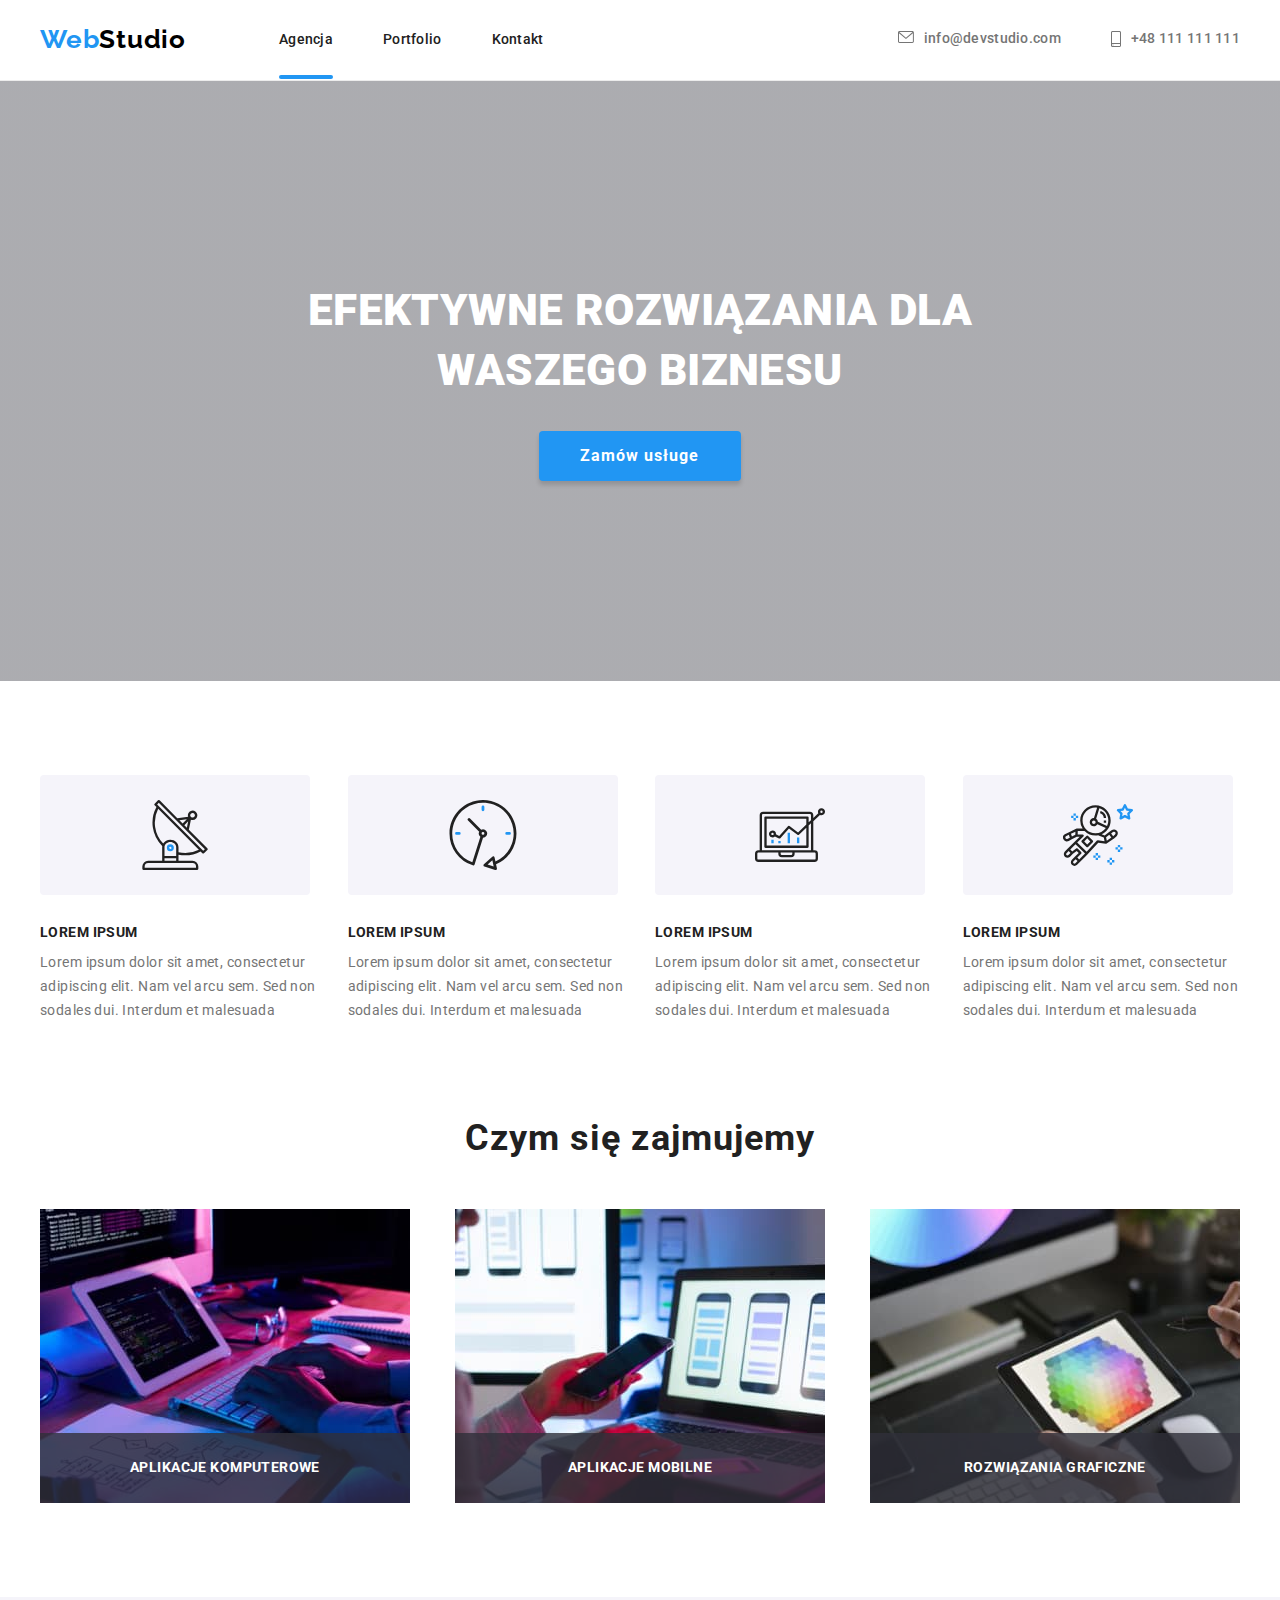
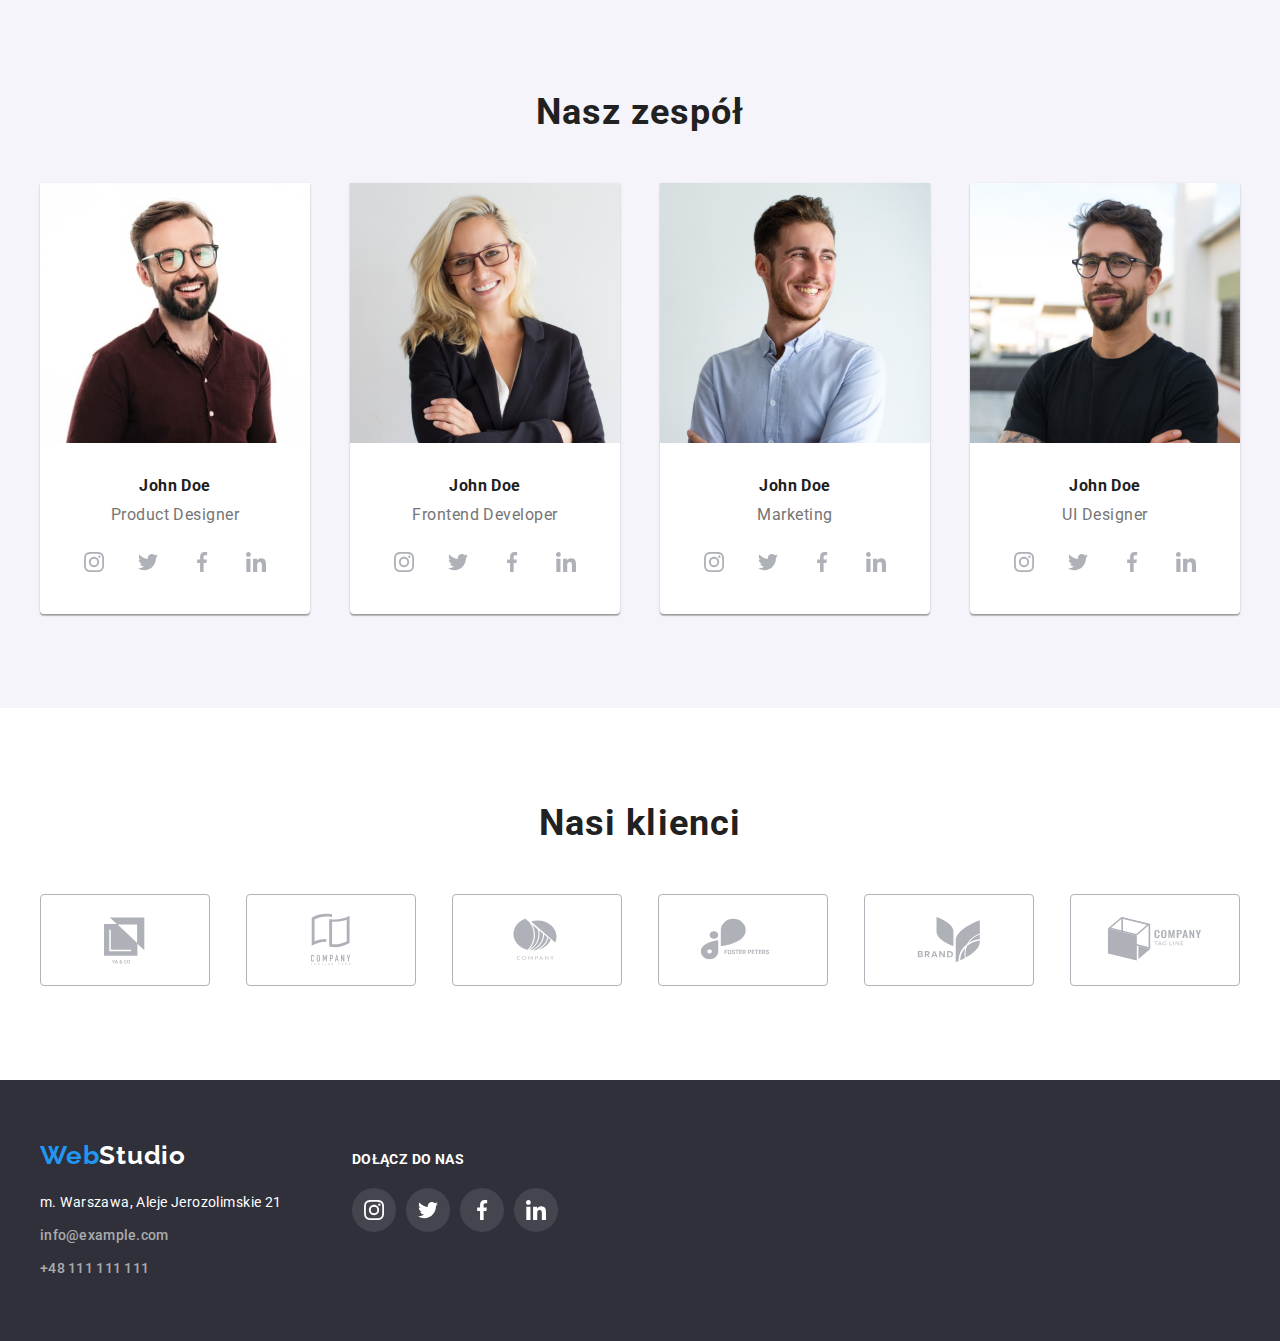
==== commit 83740e06: "wprowadzenie zmian" ====
--- a/index.html
+++ b/index.html
@@ -142,6 +142,7 @@
                 width="370"
                 height="294"
               />
+
               <p class="label-text">Aplikacje komputerowe</p>
             </li>
             <li class="box-picture">
@@ -184,8 +185,8 @@
                 <p class="profession">Product Designer</p>
                 <ul class="list social-media-list">
                   <li>
-                    <a href="#" class="social-link">
-                      <svg width="20" height="20">
+                    <a class="social-link" href="#">
+                      <svg class="icons" width="20" height="20">
                         <use href="./images/icons.svg#icon-instagram"></use>
                       </svg>
                     </a>
@@ -347,7 +348,7 @@
         <div class="container">
           <h2 class="title-second">Nasi klienci</h2>
           <ul class="list orden-list">
-            <li class="maybe">
+            <li>
               <a class="client-link" href="#">
                 <svg class="icons" width="106" height="60">
                   <use href="./images/icons.svg#icon-logo"></use>
@@ -395,7 +396,7 @@
     </main>
     <footer class="background-footer">
       <div class="container container-footer">
-        <div class="footer">
+        <div>
           <div class="list-footer">
             <a href="#" class="link-logo text-color"
               ><span class="logo">Web</span>Studio</a
@@ -421,35 +422,33 @@
         </div>
         <div class="social-media-footer">
           <div>
-            <div>
-              <h4 class="title-footer">Dołącz do nas</h4>
-            </div>
+            <p class="title-footer">Dołącz do nas</p>
           </div>
           <ul class="list media-footer">
             <li>
               <a href="#" class="social-link-dark">
-                <svg class="icons" width="20" height="20">
+                <svg width="20" height="20">
                   <use href="./images/icons.svg#icon-instagram"></use>
                 </svg>
               </a>
             </li>
             <li>
               <a href="#" class="social-link-dark">
-                <svg class="icons" width="20" height="20">
+                <svg width="20" height="20">
                   <use href="./images/icons.svg#icon-twitter"></use>
                 </svg>
               </a>
             </li>
             <li>
               <a href="#" class="social-link-dark">
-                <svg class="icons" width="20" height="20">
+                <svg width="20" height="20">
                   <use href="./images/icons.svg#icon-facebook"></use>
                 </svg>
               </a>
             </li>
             <li>
               <a href="#" class="social-link-dark">
-                <svg class="icons" width="20" height="20">
+                <svg width="20" height="20">
                   <use href="./images/icons.svg#icon-linkedin"></use>
                 </svg>
               </a>
--- a/css/styles.css
+++ b/css/styles.css
@@ -16,7 +16,7 @@
   color: #212121;
   background-color: #ffffff;
   font-size: 14px;
-  letter-spacing: 0.03;
+  letter-spacing: 0.03em;
 }
 
 *,
@@ -96,7 +96,8 @@
   cursor: pointer;
 
   transition: background-color 250ms var(--transition-timing-function),
-    color 250ms var(--transition-timing-function);
+    color 250ms var(--transition-timing-function),
+    box-shadow 250ms var(--transition-timing-function);
 }
 
 .button:hover,
@@ -115,7 +116,7 @@
   color: var(--brand-color-one);
   margin: 0 auto;
   text-align: center;
-  padding-bottom: 30px;
+  margin-bottom: 30px;
 }
 
 .background-title {
@@ -214,8 +215,7 @@
   align-content: center;
   color: var(--brand-color-four);
 
-  transition: color 250ms var(--transition-timing-function),
-    fill 250ms var(--transition-timing-function);
+  transition: color 250ms var(--transition-timing-function);
 }
 
 .contact-icon {
@@ -263,18 +263,15 @@
   justify-content: center;
   margin: 0 auto;
   gap: 8px;
-}
-
-.button-padding {
-  padding-bottom: unset;
+  margin-bottom: 50px;
 }
 
 .info-header {
   display: flex;
   align-items: center;
   flex-grow: 1;
-  padding-top: 24px;
-  padding-bottom: 25px;
+  margin-top: 24px;
+  margin-bottom: 25px;
 }
 .contact-info {
   margin-right: auto;
@@ -296,15 +293,11 @@
 }
 
 .a-list {
-  padding-bottom: 9px;
+  margin-bottom: 9px;
 }
 
 .margin {
   margin: 0 auto;
-}
-
-.portfolio-padding {
-  padding-top: 50px;
 }
 
 .card-heading {
@@ -339,7 +332,7 @@
 }
 
 h2 {
-  padding-bottom: 50px;
+  margin-bottom: 50px;
   text-align: center;
 }
 
@@ -387,8 +380,14 @@
   transition: box-shadow 250ms var(--transition-timing-function);
 }
 
-.card-shadow:hover,
-.card-shadow:focus {
+.card-link {
+  display: block;
+  text-decoration: none;
+  color: var(--brand-color-two);
+}
+
+.card-link:hover,
+.card-link:focus {
   cursor: pointer;
   box-shadow: 0px 1px 1px rgba(0, 0, 0, 0.12), 0px 4px 4px rgba(0, 0, 0, 0.06),
     1px 4px 6px rgba(0, 0, 0, 0.16);
@@ -411,6 +410,10 @@
     fill 250ms var(--transition-timing-function);
 }
 
+.client-link svg {
+  transition: fill 250ms var(--transition-timing-function);
+}
+
 .client-link:hover,
 .client-link:focus {
   fill: var(--brand-color);
@@ -426,15 +429,19 @@
 .social-link {
   width: 44px;
   height: 44px;
+  border-radius: 50%;
+  background-color: var(--brand-color-one);
   fill: var(--brand-color-eight);
-  background-color: var(--brand-color-one);
-  border-radius: 50%;
   display: flex;
   align-items: center;
   justify-content: center;
 
   transition: background-color 250ms var(--transition-timing-function),
     fill 250ms var(--transition-timing-function);
+}
+
+.social-link svg {
+  transition: fill 250ms var(--transition-timing-function);
 }
 
 .social-link:hover,
@@ -447,12 +454,12 @@
   width: 44px;
   height: 44px;
   background: rgba(255, 255, 255, 0.1);
-  fill: var(--brand-color-one);
   border-radius: 50%;
   display: flex;
   align-items: center;
   justify-content: center;
   gap: 10px;
+  fill: var(--brand-color-one);
 
   transition: background-color 250ms var(--transition-timing-function);
 }
@@ -462,15 +469,17 @@
   background-color: var(--brand-color);
 }
 
+.container-footer {
+  display: flex;
+  align-items: baseline;
+}
+
 .list-footer {
   padding-top: 0;
   padding-bottom: 20px;
 }
 
 .social-media-footer {
-  display: inline-flex;
-  flex-direction: column;
-  justify-content: center;
   margin-left: 70px;
 }
 
@@ -482,16 +491,9 @@
 .title-footer {
   color: var(--brand-color-one);
   text-transform: uppercase;
-  font-size: 14px;
+  font-weight: 700;
   line-height: 1.14;
-  letter-spacing: 0.03em;
   margin-bottom: 20px;
-}
-
-.footer {
-  display: inline-flex;
-  flex-direction: column;
-  justify-content: center;
 }
 
 .underline-one::after {
@@ -567,7 +569,8 @@
   color: var(--brand-color-one);
 }
 
-.card-shadow:hover .portfolio-overflay {
+.card-link:hover .portfolio-overflay,
+.card-link:focus .portfolio-overflay {
   transform: translatey(0);
 }
 
